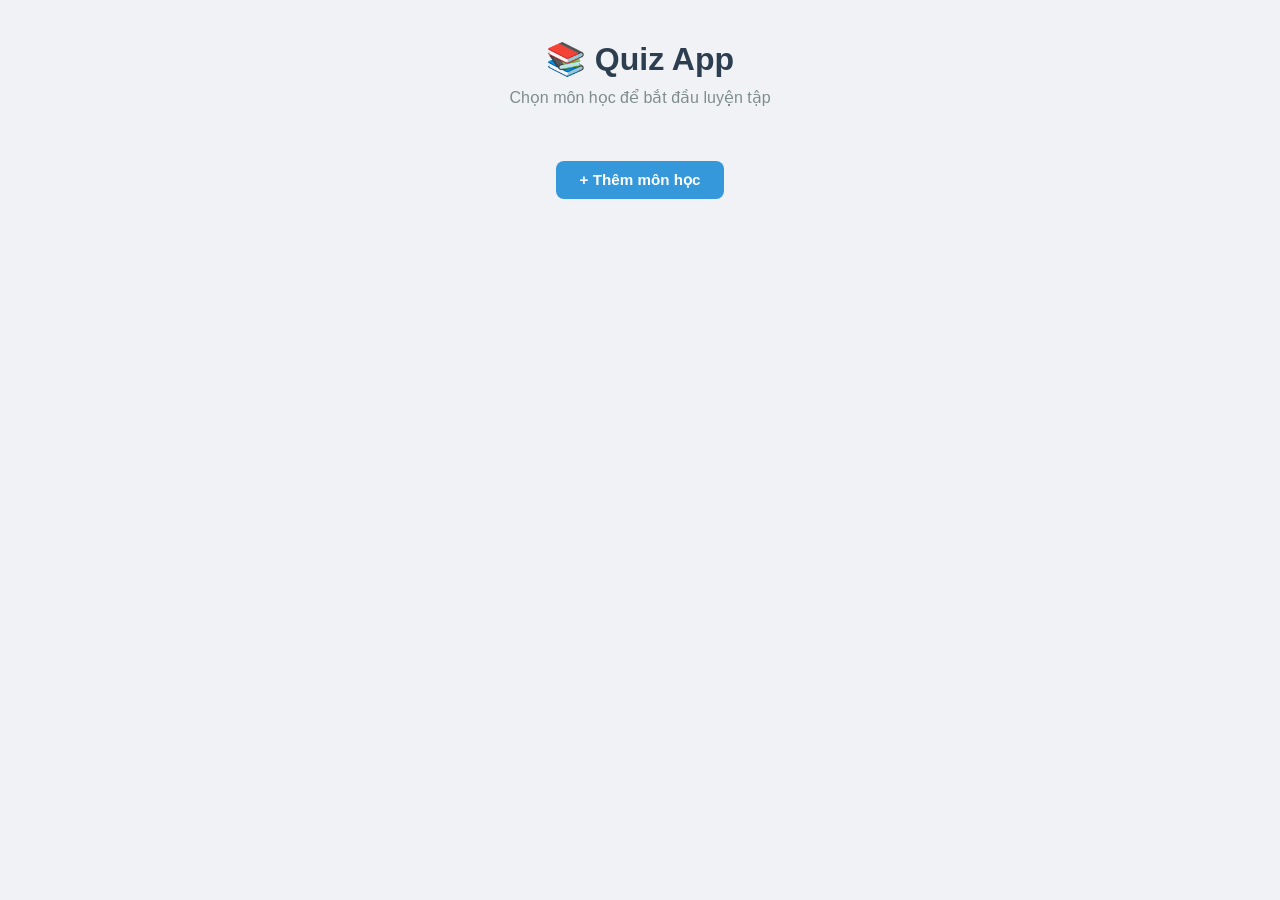
==== frontend/index.html @ f25af013 "first commit" ====
<!DOCTYPE html>
<html lang="vi">
<head>
    <meta charset="UTF-8">
    <meta name="viewport" content="width=device-width, initial-scale=1.0">
    <title>Quiz App - Trang chủ</title>
    <link rel="stylesheet" href="style.css">
</head>
<body>
    <div class="container">
        <h1>📚 Quiz App</h1>
        <p class="subtitle">Chọn môn học để bắt đầu luyện tập</p>

        <div id="subjectList" class="subject-list">
            <!-- Danh sách môn học sẽ load ở đây -->
        </div>

        <div id="emptyState" class="empty-state" style="display:none">
            <div class="icon">📖</div>
            <p>Chưa có môn học nào. Hãy thêm môn học đầu tiên!</p>
        </div>

        <div style="text-align:center">
            <button class="btn btn-primary" onclick="openModal()">+ Thêm môn học</button>
        </div>
    </div>

    <!-- Modal thêm môn học -->
    <div class="modal-overlay" id="modalOverlay">
        <div class="modal">
            <h2>📝 Thêm môn học</h2>
            <div class="form-group">
                <label>Tên môn học</label>
                <input type="text" id="subjectName" placeholder="Ví dụ: Toán, Lý, Hóa..." />
            </div>
            <div class="modal .btn-group">
                <button class="btn btn-primary" onclick="addSubject()">Lưu</button>
                <button class="btn btn-secondary" onclick="closeModal()">Hủy</button>
            </div>
        </div>
    </div>

    <script src="app.js"></script>
    <script>
        const API = 'http://localhost:8080/api';

        async function loadSubjects() {
            const res = await fetch(`${API}/subjects`);
            const subjects = await res.json();
            const list = document.getElementById('subjectList');
            const empty = document.getElementById('emptyState');

            list.innerHTML = '';
            if (subjects.length === 0) {
                empty.style.display = 'block';
                return;
            }
            empty.style.display = 'none';
            subjects.forEach(s => {
                list.innerHTML += `
                    <div class="subject-card" onclick="goToSubject(${s.id}, '${s.name}')">
                        <h3>📘 ${s.name}</h3>
                    </div>
                `;
            });
        }

        async function addSubject() {
            const name = document.getElementById('subjectName').value.trim();
            if (!name) { alert('Vui lòng nhập tên môn học!'); return; }

            await fetch(`${API}/subjects`, {
                method: 'POST',
                headers: { 'Content-Type': 'application/json' },
                body: JSON.stringify({ name })
            });

            document.getElementById('subjectName').value = '';
            closeModal();
            loadSubjects();
        }

        function goToSubject(id, name) {
            localStorage.setItem('subjectId', id);
            localStorage.setItem('subjectName', name);
            window.location.href = 'subject.html';
        }

        function openModal() {
            document.getElementById('modalOverlay').classList.add('active');
        }

        function closeModal() {
            document.getElementById('modalOverlay').classList.remove('active');
        }

        loadSubjects();
    </script>
</body>
</html>
---- frontend/style.css ----
* {
    margin: 0;
    padding: 0;
    box-sizing: border-box;
}

body {
    font-family: 'Segoe UI', Tahoma, Geneva, Verdana, sans-serif;
    background: #f0f2f5;
    color: #333;
}

.container {
    max-width: 800px;
    margin: 40px auto;
    padding: 0 20px;
}

h1 {
    text-align: center;
    color: #2c3e50;
    margin-bottom: 10px;
    font-size: 2rem;
}

.subtitle {
    text-align: center;
    color: #7f8c8d;
    margin-bottom: 30px;
}

/* Card */
.card {
    background: white;
    border-radius: 12px;
    padding: 24px;
    box-shadow: 0 2px 12px rgba(0,0,0,0.08);
    margin-bottom: 20px;
}

/* Buttons */
.btn {
    display: inline-block;
    padding: 10px 24px;
    border: none;
    border-radius: 8px;
    cursor: pointer;
    font-size: 0.95rem;
    font-weight: 600;
    transition: all 0.2s;
    text-decoration: none;
}

.btn-primary {
    background: #3498db;
    color: white;
}

.btn-primary:hover {
    background: #2980b9;
    transform: translateY(-1px);
}

.btn-success {
    background: #2ecc71;
    color: white;
}

.btn-success:hover {
    background: #27ae60;
    transform: translateY(-1px);
}

.btn-warning {
    background: #f39c12;
    color: white;
}

.btn-warning:hover {
    background: #e67e22;
    transform: translateY(-1px);
}

.btn-danger {
    background: #e74c3c;
    color: white;
}

.btn-danger:hover {
    background: #c0392b;
    transform: translateY(-1px);
}

.btn-secondary {
    background: #95a5a6;
    color: white;
}

.btn-secondary:hover {
    background: #7f8c8d;
    transform: translateY(-1px);
}

/* Subject list */
.subject-list {
    display: grid;
    grid-template-columns: repeat(auto-fill, minmax(220px, 1fr));
    gap: 16px;
    margin-bottom: 24px;
}

.subject-card {
    background: white;
    border-radius: 12px;
    padding: 20px;
    box-shadow: 0 2px 12px rgba(0,0,0,0.08);
    cursor: pointer;
    transition: all 0.2s;
    text-align: center;
    border-left: 4px solid #3498db;
}

.subject-card:hover {
    transform: translateY(-3px);
    box-shadow: 0 6px 20px rgba(0,0,0,0.12);
}

.subject-card h3 {
    color: #2c3e50;
    font-size: 1.1rem;
}

/* Form */
.form-group {
    margin-bottom: 18px;
}

.form-group label {
    display: block;
    margin-bottom: 6px;
    font-weight: 600;
    color: #2c3e50;
}

.form-group input,
.form-group textarea,
.form-group select {
    width: 100%;
    padding: 10px 14px;
    border: 2px solid #e0e0e0;
    border-radius: 8px;
    font-size: 0.95rem;
    transition: border 0.2s;
    font-family: inherit;
}

.form-group input:focus,
.form-group textarea:focus,
.form-group select:focus {
    outline: none;
    border-color: #3498db;
}

.form-group textarea {
    resize: vertical;
    min-height: 150px;
}

/* Modal */
.modal-overlay {
    display: none;
    position: fixed;
    top: 0; left: 0;
    width: 100%; height: 100%;
    background: rgba(0,0,0,0.5);
    z-index: 100;
    justify-content: center;
    align-items: center;
}

.modal-overlay.active {
    display: flex;
}

.modal {
    background: white;
    border-radius: 12px;
    padding: 28px;
    width: 90%;
    max-width: 440px;
    box-shadow: 0 10px 40px rgba(0,0,0,0.2);
}

.modal h2 {
    margin-bottom: 18px;
    color: #2c3e50;
}

.modal .btn-group {
    display: flex;
    gap: 10px;
    margin-top: 16px;
}

/* Quiz */
.question-box {
    background: white;
    border-radius: 12px;
    padding: 28px;
    box-shadow: 0 2px 12px rgba(0,0,0,0.08);
    margin-bottom: 20px;
}

.question-text {
    font-size: 1.1rem;
    font-weight: 600;
    color: #2c3e50;
    margin-bottom: 20px;
    line-height: 1.6;
}

.options {
    display: flex;
    flex-direction: column;
    gap: 10px;
}

.option-btn {
    padding: 12px 18px;
    border: 2px solid #e0e0e0;
    border-radius: 8px;
    background: white;
    cursor: pointer;
    text-align: left;
    font-size: 0.95rem;
    transition: all 0.2s;
}

.option-btn:hover {
    border-color: #3498db;
    background: #ebf5fb;
}

.option-btn.correct {
    border-color: #2ecc71;
    background: #eafaf1;
    color: #27ae60;
    font-weight: 600;
}

.option-btn.wrong {
    border-color: #e74c3c;
    background: #fdedec;
    color: #c0392b;
}

.progress-bar {
    background: #e0e0e0;
    border-radius: 10px;
    height: 8px;
    margin-bottom: 20px;
}

.progress-fill {
    background: #3498db;
    height: 8px;
    border-radius: 10px;
    transition: width 0.3s;
}

.score-box {
    text-align: center;
    padding: 40px;
}

.score-box .score {
    font-size: 4rem;
    font-weight: 700;
    color: #3498db;
}

.score-box p {
    color: #7f8c8d;
    margin-top: 10px;
    font-size: 1.1rem;
}

.btn-group {
    display: flex;
    gap: 12px;
    flex-wrap: wrap;
}

.top-bar {
    display: flex;
    align-items: center;
    gap: 12px;
    margin-bottom: 24px;
}

.back-btn {
    background: none;
    border: none;
    font-size: 1.4rem;
    cursor: pointer;
    color: #3498db;
}

.empty-state {
    text-align: center;
    padding: 40px;
    color: #95a5a6;
}

.empty-state .icon {
    font-size: 3rem;
    margin-bottom: 10px;
}

.question-counter {
    color: #7f8c8d;
    font-size: 0.9rem;
    margin-bottom: 8px;
}
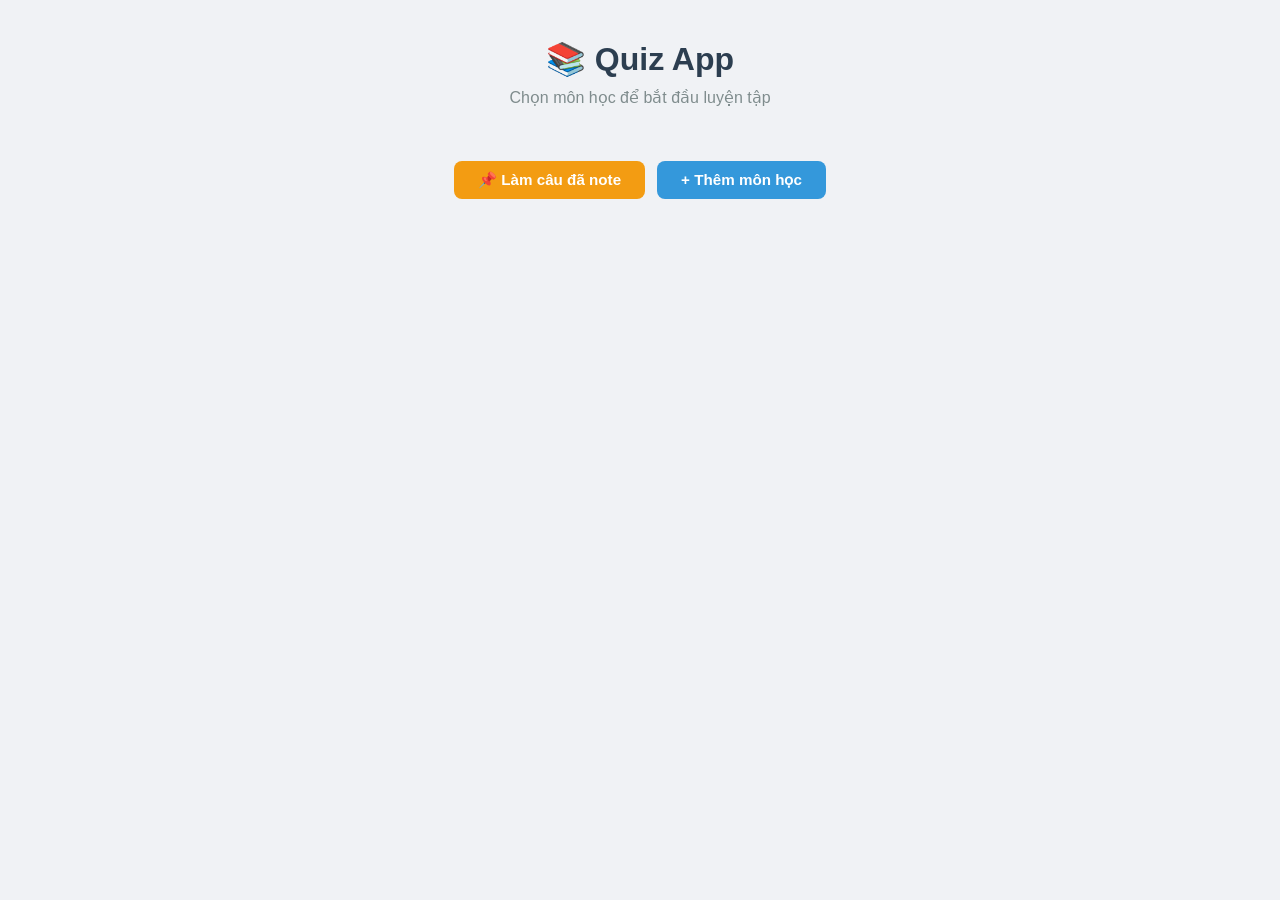
==== commit 0b0abea2: "add note quiz feature" ====
--- a/frontend/index.html
+++ b/frontend/index.html
@@ -20,9 +20,10 @@
             <p>Chưa có môn học nào. Hãy thêm môn học đầu tiên!</p>
         </div>
 
-        <div style="text-align:center">
-            <button class="btn btn-primary" onclick="openModal()">+ Thêm môn học</button>
-        </div>
+        <div style="text-align:center; display:flex; gap:12px; justify-content:center; flex-wrap:wrap">
+    <button class="btn btn-warning" onclick="goToNoteQuiz()">📌 Làm câu đã note</button>
+    <button class="btn btn-primary" onclick="openModal()">+ Thêm môn học</button>
+</div>
     </div>
 
     <!-- Modal thêm môn học -->
@@ -42,7 +43,9 @@
 
     <script src="app.js"></script>
     <script>
-        const API = 'http://localhost:8080/api';
+        const API = window.location.hostname === 'localhost' 
+    ? 'http://localhost:8080/api' 
+    : 'https://quiz-app-7ch0.onrender.com/api';
 
         async function loadSubjects() {
             const res = await fetch(`${API}/subjects`);
@@ -94,7 +97,15 @@
             document.getElementById('modalOverlay').classList.remove('active');
         }
 
-        loadSubjects();
+       function goToNoteQuiz() {
+            const notedIds = JSON.parse(localStorage.getItem('noted_questions') || '[]');
+            if (notedIds.length === 0) {
+                alert('Bạn chưa note câu hỏi nào!');
+                return;
+            }
+            window.location.href = 'note-quiz.html';
+        }
+         loadSubjects();
     </script>
 </body>
 </html>
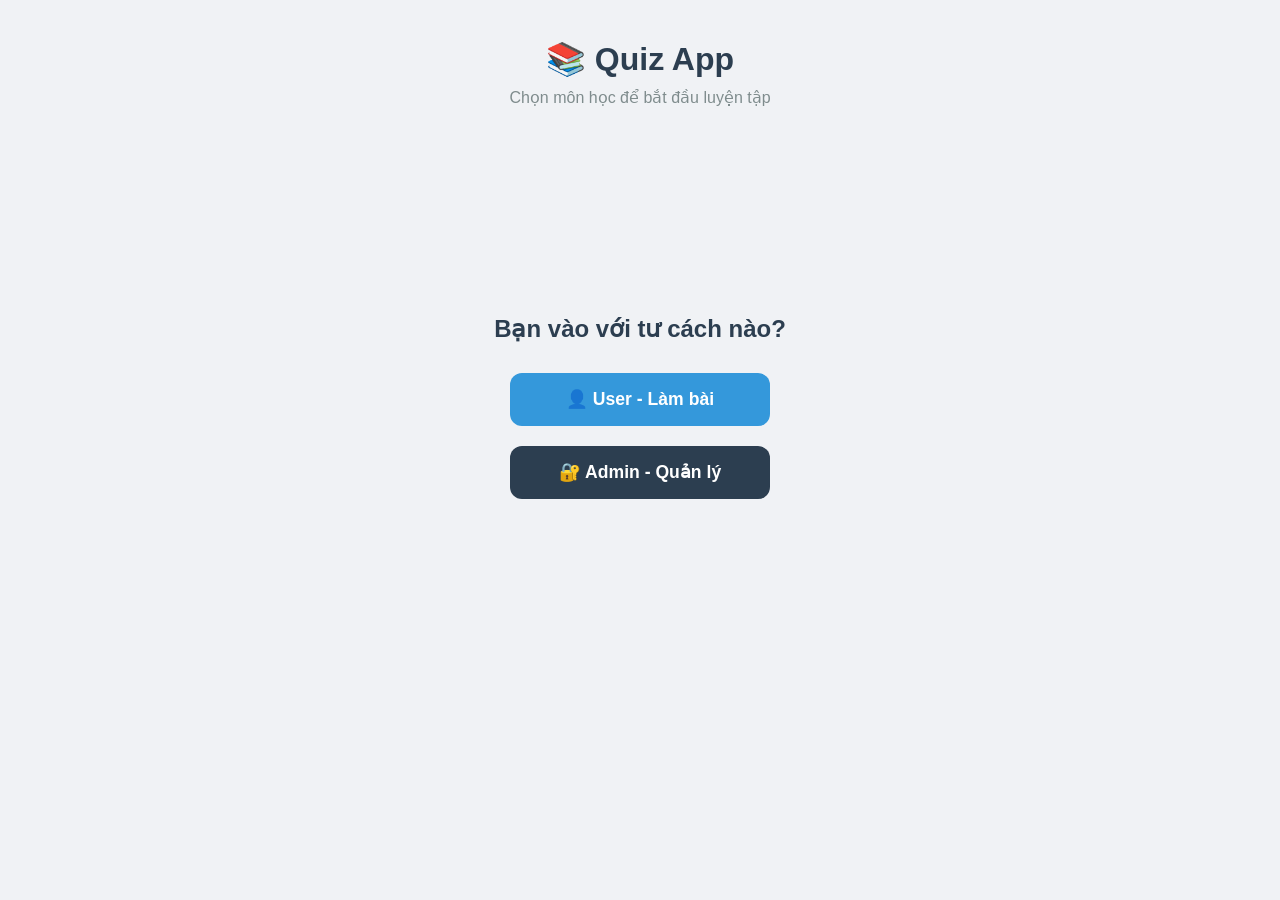
==== commit 9051cca0: "add role system" ====
--- a/frontend/index.html
+++ b/frontend/index.html
@@ -5,25 +5,99 @@
     <meta name="viewport" content="width=device-width, initial-scale=1.0">
     <title>Quiz App - Trang chủ</title>
     <link rel="stylesheet" href="style.css">
+    <style>
+        .role-screen {
+            display: flex;
+            flex-direction: column;
+            align-items: center;
+            justify-content: center;
+            min-height: 60vh;
+            gap: 20px;
+        }
+        .role-screen h2 {
+            color: #2c3e50;
+            font-size: 1.5rem;
+            margin-bottom: 10px;
+        }
+        .role-btn {
+            width: 260px;
+            padding: 16px;
+            border-radius: 12px;
+            font-size: 1.1rem;
+            font-weight: 600;
+            border: none;
+            cursor: pointer;
+            transition: all 0.2s;
+        }
+        .role-btn:hover { transform: translateY(-2px); }
+        .role-user { background: #3498db; color: white; }
+        .role-admin { background: #2c3e50; color: white; }
+        .role-badge {
+            display: inline-block;
+            padding: 4px 12px;
+            border-radius: 20px;
+            font-size: 0.85rem;
+            font-weight: 600;
+            margin-left: 8px;
+            cursor: pointer;
+        }
+        .badge-user { background: #ebf5fb; color: #3498db; }
+        .badge-admin { background: #2c3e50; color: white; }
+        .pass-box {
+            display: none;
+            flex-direction: column;
+            align-items: center;
+            gap: 12px;
+            margin-top: 10px;
+        }
+        .pass-box input {
+            padding: 10px 16px;
+            border: 2px solid #e0e0e0;
+            border-radius: 8px;
+            font-size: 1rem;
+            width: 200px;
+            text-align: center;
+            letter-spacing: 4px;
+        }
+        .pass-box input:focus { outline: none; border-color: #2c3e50; }
+    </style>
 </head>
 <body>
     <div class="container">
         <h1>📚 Quiz App</h1>
         <p class="subtitle">Chọn môn học để bắt đầu luyện tập</p>
 
-        <div id="subjectList" class="subject-list">
-            <!-- Danh sách môn học sẽ load ở đây -->
+        <!-- Màn hình chọn role -->
+        <div id="roleScreen" class="role-screen" style="display:none">
+            <h2>Bạn vào với tư cách nào?</h2>
+            <button class="role-btn role-user" onclick="enterAsUser()">👤 User - Làm bài</button>
+            <button class="role-btn role-admin" onclick="showPassBox()">🔐 Admin - Quản lý</button>
+            <div class="pass-box" id="passBox">
+                <input type="password" id="adminPass" placeholder="Nhập password" maxlength="10"
+                    onkeydown="if(event.key==='Enter') checkPass()" />
+                <button class="btn btn-primary" onclick="checkPass()">Xác nhận</button>
+                <p id="passError" style="color:#e74c3c; display:none">Sai password!</p>
+            </div>
         </div>
 
-        <div id="emptyState" class="empty-state" style="display:none">
-            <div class="icon">📖</div>
-            <p>Chưa có môn học nào. Hãy thêm môn học đầu tiên!</p>
+        <!-- Màn hình chính -->
+        <div id="mainScreen" style="display:none">
+            <div style="text-align:right; margin-bottom:8px">
+                <span id="roleBadge" class="role-badge"></span>
+            </div>
+
+            <div id="subjectList" class="subject-list"></div>
+
+            <div id="emptyState" class="empty-state" style="display:none">
+                <div class="icon">📖</div>
+                <p>Chưa có môn học nào. Hãy thêm môn học đầu tiên!</p>
+            </div>
+
+            <div style="text-align:center; display:flex; gap:12px; justify-content:center; flex-wrap:wrap; margin-top:16px">
+                <button class="btn btn-warning" onclick="goToNoteQuiz()">📌 Làm câu đã note</button>
+                <button class="btn btn-primary" id="btnAddSubject" style="display:none" onclick="openModal()">+ Thêm môn học</button>
+            </div>
         </div>
-
-        <div style="text-align:center; display:flex; gap:12px; justify-content:center; flex-wrap:wrap">
-    <button class="btn btn-warning" onclick="goToNoteQuiz()">📌 Làm câu đã note</button>
-    <button class="btn btn-primary" onclick="openModal()">+ Thêm môn học</button>
-</div>
     </div>
 
     <!-- Modal thêm môn học -->
@@ -43,15 +117,75 @@
 
     <script src="app.js"></script>
     <script>
-        const API = window.location.hostname === 'localhost' 
-    ? 'http://localhost:8080/api' 
-    : 'https://quiz-app-7ch0.onrender.com/api';
+        const API = window.location.hostname === 'localhost'
+            ? 'http://localhost:8080/api'
+            : 'https://quiz-app-7ch0.onrender.com/api';
+        const ADMIN_PASS = '0305';
+
+        // Kiểm tra role đã lưu chưa
+        window.onload = function() {
+            const role = localStorage.getItem('quiz_role');
+            if (role === 'admin' || role === 'user') {
+                showMain(role);
+            } else {
+                document.getElementById('roleScreen').style.display = 'flex';
+            }
+        }
+
+        function enterAsUser() {
+            localStorage.setItem('quiz_role', 'user');
+            showMain('user');
+        }
+
+        function showPassBox() {
+            document.getElementById('passBox').style.display = 'flex';
+            document.getElementById('adminPass').focus();
+        }
+
+        function checkPass() {
+            const pass = document.getElementById('adminPass').value;
+            if (pass === ADMIN_PASS) {
+                localStorage.setItem('quiz_role', 'admin');
+                showMain('admin');
+            } else {
+                document.getElementById('passError').style.display = 'block';
+                document.getElementById('adminPass').value = '';
+            }
+        }
+
+        function showMain(role) {
+            document.getElementById('roleScreen').style.display = 'none';
+            document.getElementById('mainScreen').style.display = 'block';
+
+            const badge = document.getElementById('roleBadge');
+            if (role === 'admin') {
+                badge.textContent = '🔐 Admin';
+                badge.className = 'role-badge badge-admin';
+                document.getElementById('btnAddSubject').style.display = 'inline-block';
+            } else {
+                badge.textContent = '👤 User';
+                badge.className = 'role-badge badge-user';
+                document.getElementById('btnAddSubject').style.display = 'none';
+            }
+            badge.title = 'Bấm để đổi role';
+            badge.onclick = switchRole;
+
+            loadSubjects();
+        }
+
+        function switchRole() {
+            if (confirm('Bạn muốn đổi role? Sẽ về màn hình chọn lại.')) {
+                localStorage.removeItem('quiz_role');
+                location.reload();
+            }
+        }
 
         async function loadSubjects() {
             const res = await fetch(`${API}/subjects`);
             const subjects = await res.json();
             const list = document.getElementById('subjectList');
             const empty = document.getElementById('emptyState');
+            const role = localStorage.getItem('quiz_role');
 
             list.innerHTML = '';
             if (subjects.length === 0) {
@@ -89,15 +223,7 @@
             window.location.href = 'subject.html';
         }
 
-        function openModal() {
-            document.getElementById('modalOverlay').classList.add('active');
-        }
-
-        function closeModal() {
-            document.getElementById('modalOverlay').classList.remove('active');
-        }
-
-       function goToNoteQuiz() {
+        function goToNoteQuiz() {
             const notedIds = JSON.parse(localStorage.getItem('noted_questions') || '[]');
             if (notedIds.length === 0) {
                 alert('Bạn chưa note câu hỏi nào!');
@@ -105,7 +231,9 @@
             }
             window.location.href = 'note-quiz.html';
         }
-         loadSubjects();
+
+        function openModal() { document.getElementById('modalOverlay').classList.add('active'); }
+        function closeModal() { document.getElementById('modalOverlay').classList.remove('active'); }
     </script>
 </body>
 </html>
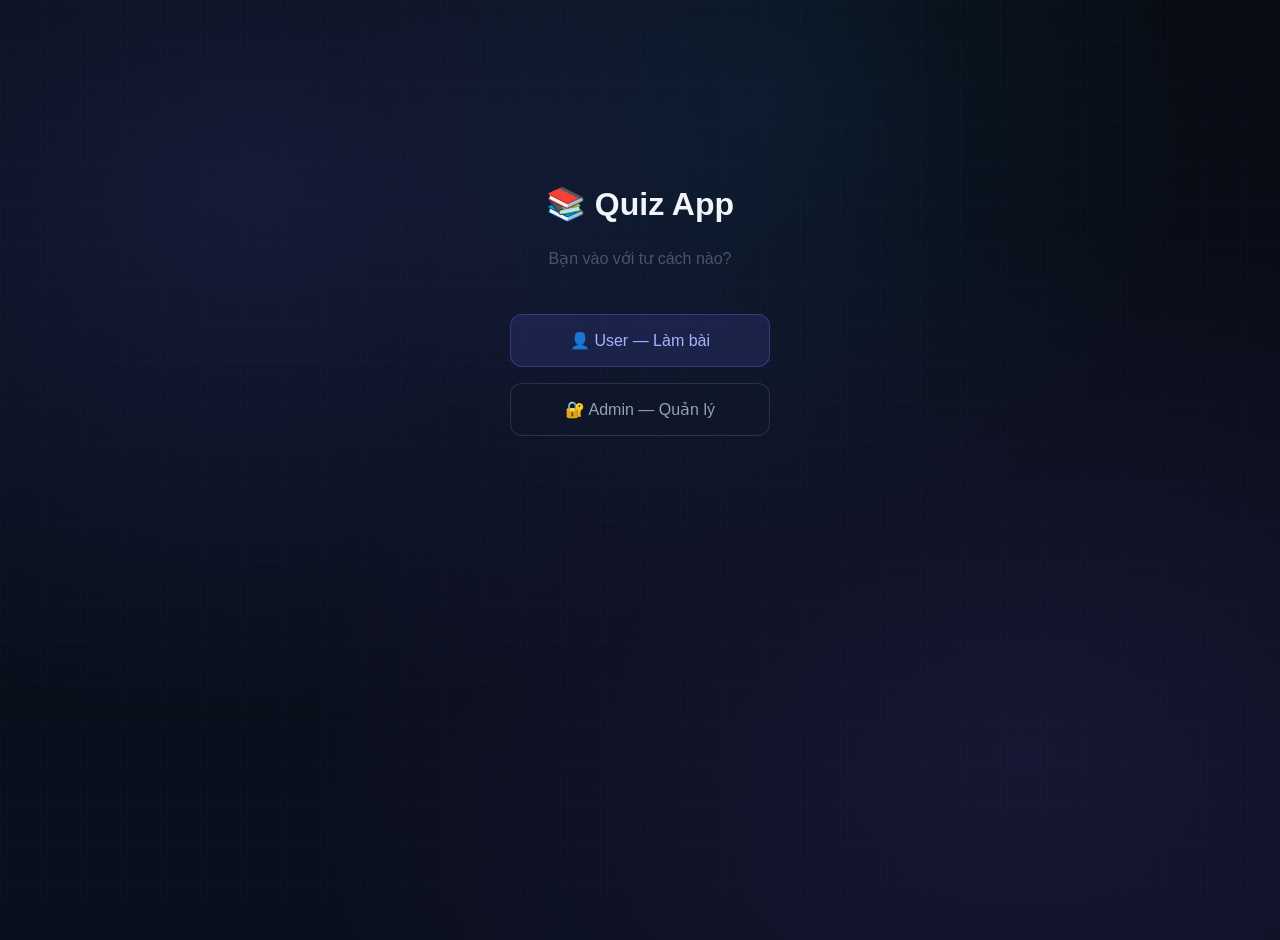
==== commit 45dedfe9: "Update UI to dark v3 theme" ====
--- a/frontend/index.html
+++ b/frontend/index.html
@@ -12,77 +12,112 @@
             align-items: center;
             justify-content: center;
             min-height: 60vh;
-            gap: 20px;
+            gap: 16px;
         }
         .role-screen h2 {
-            color: #2c3e50;
-            font-size: 1.5rem;
-            margin-bottom: 10px;
+            color: #94a3b8;
+            font-size: 1.1rem;
+            font-weight: 400;
+            margin-bottom: 8px;
         }
         .role-btn {
             width: 260px;
             padding: 16px;
             border-radius: 12px;
-            font-size: 1.1rem;
-            font-weight: 600;
-            border: none;
+            font-size: 1rem;
+            font-weight: 500;
             cursor: pointer;
             transition: all 0.2s;
         }
         .role-btn:hover { transform: translateY(-2px); }
-        .role-user { background: #3498db; color: white; }
-        .role-admin { background: #2c3e50; color: white; }
-        .role-badge {
-            display: inline-block;
-            padding: 4px 12px;
-            border-radius: 20px;
-            font-size: 0.85rem;
-            font-weight: 600;
-            margin-left: 8px;
-            cursor: pointer;
-        }
-        .badge-user { background: #ebf5fb; color: #3498db; }
-        .badge-admin { background: #2c3e50; color: white; }
+        .role-user {
+            background: rgba(99,102,241,0.15);
+            color: #a5b4fc;
+            border: 1px solid rgba(99,102,241,0.35);
+        }
+        .role-user:hover { background: rgba(99,102,241,0.25); }
+        .role-admin {
+            background: rgba(15,23,42,0.8);
+            color: #94a3b8;
+            border: 1px solid rgba(100,116,139,0.3);
+        }
+        .role-admin:hover { background: rgba(30,41,59,0.8); }
         .pass-box {
             display: none;
             flex-direction: column;
             align-items: center;
-            gap: 12px;
-            margin-top: 10px;
+            gap: 10px;
+            margin-top: 6px;
         }
         .pass-box input {
             padding: 10px 16px;
-            border: 2px solid #e0e0e0;
+            border: 1px solid rgba(99,102,241,0.3);
             border-radius: 8px;
             font-size: 1rem;
             width: 200px;
             text-align: center;
-            letter-spacing: 4px;
-        }
-        .pass-box input:focus { outline: none; border-color: #2c3e50; }
+            letter-spacing: 6px;
+            background: rgba(15,23,42,0.8);
+            color: #e2e8f0;
+        }
+        .pass-box input:focus { outline: none; border-color: #6366f1; }
+        .role-badge {
+            display: inline-flex;
+            align-items: center;
+            gap: 6px;
+            padding: 5px 14px;
+            border-radius: 20px;
+            font-size: 12px;
+            font-weight: 500;
+            cursor: pointer;
+            transition: all 0.2s;
+        }
+        .badge-user {
+            background: rgba(99,102,241,0.1);
+            color: #a5b4fc;
+            border: 1px solid rgba(99,102,241,0.3);
+        }
+        .badge-admin {
+            background: rgba(99,102,241,0.15);
+            color: #a5b4fc;
+            border: 1px solid rgba(99,102,241,0.4);
+        }
+        .topbar {
+            display: flex;
+            align-items: center;
+            justify-content: space-between;
+            margin-bottom: 28px;
+        }
+        .app-title {
+            display: flex;
+            align-items: center;
+            gap: 10px;
+        }
     </style>
 </head>
 <body>
     <div class="container">
-        <h1>📚 Quiz App</h1>
-        <p class="subtitle">Chọn môn học để bắt đầu luyện tập</p>
 
         <!-- Màn hình chọn role -->
         <div id="roleScreen" class="role-screen" style="display:none">
-            <h2>Bạn vào với tư cách nào?</h2>
-            <button class="role-btn role-user" onclick="enterAsUser()">👤 User - Làm bài</button>
-            <button class="role-btn role-admin" onclick="showPassBox()">🔐 Admin - Quản lý</button>
+            <h1>📚 Quiz App</h1>
+            <p class="subtitle">Bạn vào với tư cách nào?</p>
+            <button class="role-btn role-user" onclick="enterAsUser()">👤 User — Làm bài</button>
+            <button class="role-btn role-admin" onclick="showPassBox()">🔐 Admin — Quản lý</button>
             <div class="pass-box" id="passBox">
-                <input type="password" id="adminPass" placeholder="Nhập password" maxlength="10"
+                <input type="password" id="adminPass" placeholder="Mật khẩu" maxlength="10"
                     onkeydown="if(event.key==='Enter') checkPass()" />
                 <button class="btn btn-primary" onclick="checkPass()">Xác nhận</button>
-                <p id="passError" style="color:#e74c3c; display:none">Sai password!</p>
+                <p id="passError" style="color:#f87171; font-size:13px; display:none">Sai mật khẩu!</p>
             </div>
         </div>
 
         <!-- Màn hình chính -->
         <div id="mainScreen" style="display:none">
-            <div style="text-align:right; margin-bottom:8px">
+            <div class="topbar">
+                <div class="app-title">
+                    <h1 style="text-align:left; margin:0; font-size:1.5rem">📚 Quiz App</h1>
+                </div>
                 <span id="roleBadge" class="role-badge"></span>
             </div>
 
@@ -93,7 +128,7 @@
                 <p>Chưa có môn học nào. Hãy thêm môn học đầu tiên!</p>
             </div>
 
-            <div style="text-align:center; display:flex; gap:12px; justify-content:center; flex-wrap:wrap; margin-top:16px">
+            <div style="text-align:center; display:flex; gap:12px; justify-content:center; flex-wrap:wrap; margin-top:8px">
                 <button class="btn btn-warning" onclick="goToNoteQuiz()">📌 Làm câu đã note</button>
                 <button class="btn btn-primary" id="btnAddSubject" style="display:none" onclick="openModal()">+ Thêm môn học</button>
             </div>
@@ -108,7 +143,7 @@
                 <label>Tên môn học</label>
                 <input type="text" id="subjectName" placeholder="Ví dụ: Toán, Lý, Hóa..." />
             </div>
-            <div class="modal .btn-group">
+            <div class="btn-group">
                 <button class="btn btn-primary" onclick="addSubject()">Lưu</button>
                 <button class="btn btn-secondary" onclick="closeModal()">Hủy</button>
             </div>
@@ -122,7 +157,6 @@
             : 'https://quiz-app-7ch0.onrender.com/api';
         const ADMIN_PASS = '0305';
 
-        // Kiểm tra role đã lưu chưa
         window.onload = function() {
             const role = localStorage.getItem('quiz_role');
             if (role === 'admin' || role === 'user') {
@@ -139,7 +173,7 @@
 
         function showPassBox() {
             document.getElementById('passBox').style.display = 'flex';
-            document.getElementById('adminPass').focus();
+            setTimeout(function() { document.getElementById('adminPass').focus(); }, 100);
         }
 
         function checkPass() {
@@ -181,11 +215,10 @@
         }
 
         async function loadSubjects() {
-            const res = await fetch(`${API}/subjects`);
+            const res = await fetch(API + '/subjects');
             const subjects = await res.json();
             const list = document.getElementById('subjectList');
             const empty = document.getElementById('emptyState');
-            const role = localStorage.getItem('quiz_role');
 
             list.innerHTML = '';
             if (subjects.length === 0) {
@@ -193,12 +226,18 @@
                 return;
             }
             empty.style.display = 'none';
-            subjects.forEach(s => {
-                list.innerHTML += `
-                    <div class="subject-card" onclick="goToSubject(${s.id}, '${s.name}')">
-                        <h3>📘 ${s.name}</h3>
-                    </div>
-                `;
+
+            const colors = ['rgba(99,102,241,0.25)', 'rgba(14,165,233,0.25)', 'rgba(16,185,129,0.25)', 'rgba(167,139,250,0.25)', 'rgba(236,72,153,0.25)'];
+            const borders = ['rgba(99,102,241,0.5)', 'rgba(14,165,233,0.5)', 'rgba(16,185,129,0.5)', 'rgba(167,139,250,0.5)', 'rgba(236,72,153,0.5)'];
+
+            subjects.forEach(function(s, i) {
+                const c = i % colors.length;
+                const div = document.createElement('div');
+                div.className = 'subject-card';
+                div.style.borderColor = borders[c];
+                div.innerHTML = '<h3>📘 ' + s.name + '</h3>';
+                div.onclick = function() { goToSubject(s.id, s.name); };
+                list.appendChild(div);
             });
         }
 
@@ -206,10 +245,10 @@
             const name = document.getElementById('subjectName').value.trim();
             if (!name) { alert('Vui lòng nhập tên môn học!'); return; }
 
-            await fetch(`${API}/subjects`, {
+            await fetch(API + '/subjects', {
                 method: 'POST',
                 headers: { 'Content-Type': 'application/json' },
-                body: JSON.stringify({ name })
+                body: JSON.stringify({ name: name })
             });
 
             document.getElementById('subjectName').value = '';
--- a/frontend/style.css
+++ b/frontend/style.css
@@ -6,35 +6,56 @@
 
 body {
     font-family: 'Segoe UI', Tahoma, Geneva, Verdana, sans-serif;
-    background: #f0f2f5;
-    color: #333;
+    color: #e2e8f0;
+    min-height: 100vh;
+    background-color: #080c14;
+    background-image:
+        radial-gradient(ellipse at 20% 20%, rgba(99,102,241,0.15) 0%, transparent 50%),
+        radial-gradient(ellipse at 80% 80%, rgba(139,92,246,0.1) 0%, transparent 50%),
+        radial-gradient(ellipse at 60% 10%, rgba(14,165,233,0.08) 0%, transparent 40%),
+        linear-gradient(180deg, #080c14 0%, #0a0f1e 100%);
+}
+
+body::before {
+    content: '';
+    position: fixed;
+    top: 0; left: 0; right: 0; bottom: 0;
+    pointer-events: none;
+    z-index: 0;
+    background-image:
+        linear-gradient(rgba(99,102,241,0.04) 1px, transparent 1px),
+        linear-gradient(90deg, rgba(99,102,241,0.04) 1px, transparent 1px);
+    background-size: 40px 40px;
 }
 
 .container {
-    max-width: 800px;
+    max-width: 860px;
     margin: 40px auto;
     padding: 0 20px;
+    position: relative;
+    z-index: 1;
 }
 
 h1 {
     text-align: center;
-    color: #2c3e50;
+    color: #f1f5f9;
     margin-bottom: 10px;
     font-size: 2rem;
 }
 
 .subtitle {
     text-align: center;
-    color: #7f8c8d;
+    color: #475569;
     margin-bottom: 30px;
 }
 
 /* Card */
 .card {
-    background: white;
-    border-radius: 12px;
+    background: rgba(15,23,42,0.7);
+    backdrop-filter: blur(8px);
+    border-radius: 14px;
     padding: 24px;
-    box-shadow: 0 2px 12px rgba(0,0,0,0.08);
+    border: 1px solid rgba(99,102,241,0.2);
     margin-bottom: 20px;
 }
 
@@ -52,115 +73,112 @@
 }
 
 .btn-primary {
-    background: #3498db;
+    background: #6366f1;
     color: white;
 }
-
 .btn-primary:hover {
-    background: #2980b9;
+    background: #4f46e5;
     transform: translateY(-1px);
 }
 
 .btn-success {
-    background: #2ecc71;
-    color: white;
-}
-
+    background: rgba(16,185,129,0.15);
+    color: #34d399;
+    border: 1px solid rgba(16,185,129,0.3);
+}
 .btn-success:hover {
-    background: #27ae60;
+    background: rgba(16,185,129,0.25);
     transform: translateY(-1px);
 }
 
 .btn-warning {
-    background: #f39c12;
-    color: white;
-}
-
+    background: rgba(245,158,11,0.1);
+    color: #fbbf24;
+    border: 1px solid rgba(245,158,11,0.25);
+}
 .btn-warning:hover {
-    background: #e67e22;
+    background: rgba(245,158,11,0.2);
     transform: translateY(-1px);
 }
 
 .btn-danger {
-    background: #e74c3c;
-    color: white;
-}
-
+    background: rgba(239,68,68,0.1);
+    color: #f87171;
+    border: 1px solid rgba(239,68,68,0.25);
+}
 .btn-danger:hover {
-    background: #c0392b;
+    background: rgba(239,68,68,0.2);
     transform: translateY(-1px);
 }
 
 .btn-secondary {
-    background: #95a5a6;
-    color: white;
-}
-
+    background: rgba(100,116,139,0.15);
+    color: #94a3b8;
+    border: 1px solid rgba(100,116,139,0.25);
+}
 .btn-secondary:hover {
-    background: #7f8c8d;
+    background: rgba(100,116,139,0.25);
     transform: translateY(-1px);
 }
 
 /* Subject list */
 .subject-list {
     display: grid;
-    grid-template-columns: repeat(auto-fill, minmax(220px, 1fr));
-    gap: 16px;
+    grid-template-columns: repeat(auto-fill, minmax(200px, 1fr));
+    gap: 14px;
     margin-bottom: 24px;
 }
 
 .subject-card {
-    background: white;
-    border-radius: 12px;
+    background: rgba(15,23,42,0.7);
+    backdrop-filter: blur(8px);
+    border-radius: 14px;
     padding: 20px;
-    box-shadow: 0 2px 12px rgba(0,0,0,0.08);
     cursor: pointer;
     transition: all 0.2s;
     text-align: center;
-    border-left: 4px solid #3498db;
-}
-
+    border: 1px solid rgba(99,102,241,0.25);
+    position: relative;
+    overflow: hidden;
+}
 .subject-card:hover {
     transform: translateY(-3px);
-    box-shadow: 0 6px 20px rgba(0,0,0,0.12);
-}
-
+    border-color: rgba(99,102,241,0.6);
+}
 .subject-card h3 {
-    color: #2c3e50;
-    font-size: 1.1rem;
+    color: #f1f5f9;
+    font-size: 1rem;
 }
 
 /* Form */
 .form-group {
     margin-bottom: 18px;
 }
-
 .form-group label {
     display: block;
     margin-bottom: 6px;
     font-weight: 600;
-    color: #2c3e50;
-}
-
+    color: #94a3b8;
+}
 .form-group input,
 .form-group textarea,
 .form-group select {
     width: 100%;
     padding: 10px 14px;
-    border: 2px solid #e0e0e0;
+    border: 1px solid rgba(99,102,241,0.25);
     border-radius: 8px;
     font-size: 0.95rem;
     transition: border 0.2s;
     font-family: inherit;
-}
-
+    background: rgba(15,23,42,0.8);
+    color: #e2e8f0;
+}
 .form-group input:focus,
 .form-group textarea:focus,
 .form-group select:focus {
     outline: none;
-    border-color: #3498db;
-}
-
+    border-color: #6366f1;
+}
 .form-group textarea {
     resize: vertical;
     min-height: 150px;
@@ -172,30 +190,26 @@
     position: fixed;
     top: 0; left: 0;
     width: 100%; height: 100%;
-    background: rgba(0,0,0,0.5);
+    background: rgba(0,0,0,0.7);
     z-index: 100;
     justify-content: center;
     align-items: center;
-}
-
-.modal-overlay.active {
-    display: flex;
-}
-
+    backdrop-filter: blur(4px);
+}
+.modal-overlay.active { display: flex; }
 .modal {
-    background: white;
-    border-radius: 12px;
+    background: #0f172a;
+    border: 1px solid rgba(99,102,241,0.3);
+    border-radius: 14px;
     padding: 28px;
     width: 90%;
     max-width: 440px;
-    box-shadow: 0 10px 40px rgba(0,0,0,0.2);
-}
-
+    box-shadow: 0 20px 60px rgba(0,0,0,0.5);
+}
 .modal h2 {
     margin-bottom: 18px;
-    color: #2c3e50;
-}
-
+    color: #f1f5f9;
+}
 .modal .btn-group {
     display: flex;
     gap: 10px;
@@ -204,19 +218,20 @@
 
 /* Quiz */
 .question-box {
-    background: white;
-    border-radius: 12px;
+    background: rgba(15,23,42,0.7);
+    backdrop-filter: blur(8px);
+    border-radius: 14px;
     padding: 28px;
-    box-shadow: 0 2px 12px rgba(0,0,0,0.08);
+    border: 1px solid rgba(99,102,241,0.2);
     margin-bottom: 20px;
 }
 
 .question-text {
-    font-size: 1.1rem;
-    font-weight: 600;
-    color: #2c3e50;
+    font-size: 1.05rem;
+    font-weight: 500;
+    color: #cbd5e1;
     margin-bottom: 20px;
-    line-height: 1.6;
+    line-height: 1.7;
 }
 
 .options {
@@ -227,43 +242,41 @@
 
 .option-btn {
     padding: 12px 18px;
-    border: 2px solid #e0e0e0;
+    border: 1px solid #1e293b;
     border-radius: 8px;
-    background: white;
+    background: rgba(30,41,59,0.6);
     cursor: pointer;
     text-align: left;
     font-size: 0.95rem;
+    color: #94a3b8;
     transition: all 0.2s;
 }
-
 .option-btn:hover {
-    border-color: #3498db;
-    background: #ebf5fb;
-}
-
+    border-color: rgba(99,102,241,0.5);
+    color: #a5b4fc;
+    background: rgba(99,102,241,0.08);
+}
 .option-btn.correct {
-    border-color: #2ecc71;
-    background: #eafaf1;
-    color: #27ae60;
+    border-color: rgba(16,185,129,0.5);
+    background: rgba(16,185,129,0.08);
+    color: #34d399;
     font-weight: 600;
 }
-
 .option-btn.wrong {
-    border-color: #e74c3c;
-    background: #fdedec;
-    color: #c0392b;
+    border-color: rgba(239,68,68,0.5);
+    background: rgba(239,68,68,0.08);
+    color: #f87171;
 }
 
 .progress-bar {
-    background: #e0e0e0;
+    background: rgba(30,41,59,0.8);
     border-radius: 10px;
-    height: 8px;
+    height: 6px;
     margin-bottom: 20px;
 }
-
 .progress-fill {
-    background: #3498db;
-    height: 8px;
+    background: #6366f1;
+    height: 6px;
     border-radius: 10px;
     transition: width 0.3s;
 }
@@ -272,15 +285,13 @@
     text-align: center;
     padding: 40px;
 }
-
 .score-box .score {
     font-size: 4rem;
     font-weight: 700;
-    color: #3498db;
-}
-
+    color: #6366f1;
+}
 .score-box p {
-    color: #7f8c8d;
+    color: #64748b;
     margin-top: 10px;
     font-size: 1.1rem;
 }
@@ -299,26 +310,31 @@
 }
 
 .back-btn {
-    background: none;
-    border: none;
-    font-size: 1.4rem;
+    background: rgba(30,41,59,0.8);
+    border: 1px solid rgba(99,102,241,0.25);
+    font-size: 1.2rem;
     cursor: pointer;
-    color: #3498db;
+    color: #a5b4fc;
+    border-radius: 8px;
+    padding: 6px 12px;
+    transition: all 0.2s;
+}
+.back-btn:hover {
+    background: rgba(99,102,241,0.15);
 }
 
 .empty-state {
     text-align: center;
     padding: 40px;
-    color: #95a5a6;
-}
-
+    color: #475569;
+}
 .empty-state .icon {
     font-size: 3rem;
     margin-bottom: 10px;
 }
 
 .question-counter {
-    color: #7f8c8d;
+    color: #475569;
     font-size: 0.9rem;
     margin-bottom: 8px;
 }
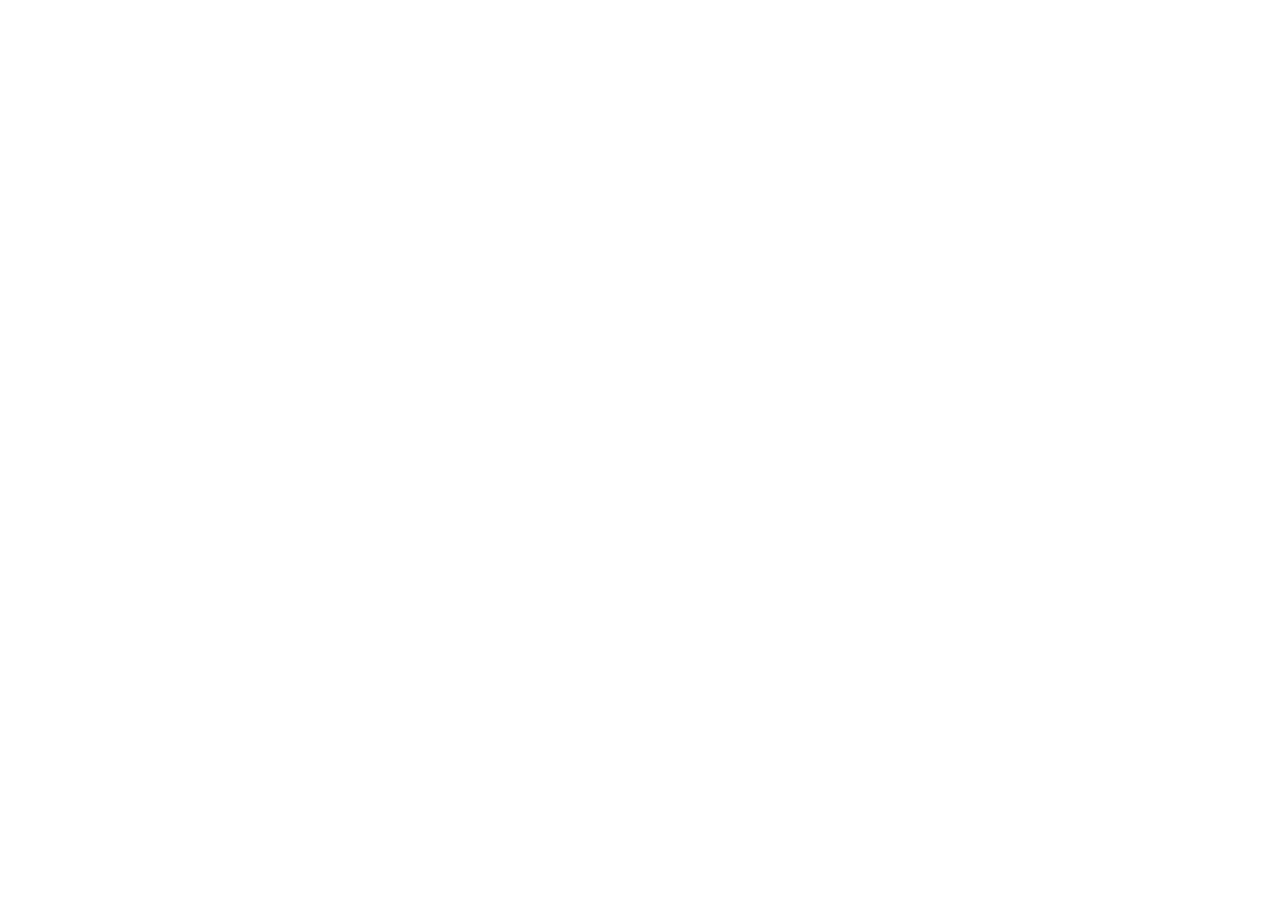
==== commit 94f53a58: "Update frontend to nigatronQuiz UI" ====
--- a/frontend/index.html
+++ b/frontend/index.html
@@ -1,278 +1,14 @@
-<!DOCTYPE html>
-<html lang="vi">
-<head>
-    <meta charset="UTF-8">
-    <meta name="viewport" content="width=device-width, initial-scale=1.0">
-    <title>Quiz App - Trang chủ</title>
-    <link rel="stylesheet" href="style.css">
-    <style>
-        .role-screen {
-            display: flex;
-            flex-direction: column;
-            align-items: center;
-            justify-content: center;
-            min-height: 60vh;
-            gap: 16px;
-        }
-        .role-screen h2 {
-            color: #94a3b8;
-            font-size: 1.1rem;
-            font-weight: 400;
-            margin-bottom: 8px;
-        }
-        .role-btn {
-            width: 260px;
-            padding: 16px;
-            border-radius: 12px;
-            font-size: 1rem;
-            font-weight: 500;
-            cursor: pointer;
-            transition: all 0.2s;
-        }
-        .role-btn:hover { transform: translateY(-2px); }
-        .role-user {
-            background: rgba(99,102,241,0.15);
-            color: #a5b4fc;
-            border: 1px solid rgba(99,102,241,0.35);
-        }
-        .role-user:hover { background: rgba(99,102,241,0.25); }
-        .role-admin {
-            background: rgba(15,23,42,0.8);
-            color: #94a3b8;
-            border: 1px solid rgba(100,116,139,0.3);
-        }
-        .role-admin:hover { background: rgba(30,41,59,0.8); }
-        .pass-box {
-            display: none;
-            flex-direction: column;
-            align-items: center;
-            gap: 10px;
-            margin-top: 6px;
-        }
-        .pass-box input {
-            padding: 10px 16px;
-            border: 1px solid rgba(99,102,241,0.3);
-            border-radius: 8px;
-            font-size: 1rem;
-            width: 200px;
-            text-align: center;
-            letter-spacing: 6px;
-            background: rgba(15,23,42,0.8);
-            color: #e2e8f0;
-        }
-        .pass-box input:focus { outline: none; border-color: #6366f1; }
-        .role-badge {
-            display: inline-flex;
-            align-items: center;
-            gap: 6px;
-            padding: 5px 14px;
-            border-radius: 20px;
-            font-size: 12px;
-            font-weight: 500;
-            cursor: pointer;
-            transition: all 0.2s;
-        }
-        .badge-user {
-            background: rgba(99,102,241,0.1);
-            color: #a5b4fc;
-            border: 1px solid rgba(99,102,241,0.3);
-        }
-        .badge-admin {
-            background: rgba(99,102,241,0.15);
-            color: #a5b4fc;
-            border: 1px solid rgba(99,102,241,0.4);
-        }
-        .topbar {
-            display: flex;
-            align-items: center;
-            justify-content: space-between;
-            margin-bottom: 28px;
-        }
-        .app-title {
-            display: flex;
-            align-items: center;
-            gap: 10px;
-        }
-    </style>
-</head>
-<body>
-    <div class="container">
+<!doctype html>
+<html lang="en">
+  <head>
+    <meta charset="UTF-8" />
+    <meta name="viewport" content="width=device-width, initial-scale=1.0" />
+    <title>My Google AI Studio App</title>
+    <script type="module" crossorigin src="/assets/index-Dj4ZiZji.js"></script>
+    <link rel="stylesheet" crossorigin href="/assets/index-WTIKouqY.css">
+  </head>
+  <body>
+    <div id="root"></div>
+  </body>
+</html>
 
-        <!-- Màn hình chọn role -->
-        <div id="roleScreen" class="role-screen" style="display:none">
-            <h1>📚 Quiz App</h1>
-            <p class="subtitle">Bạn vào với tư cách nào?</p>
-            <button class="role-btn role-user" onclick="enterAsUser()">👤 User — Làm bài</button>
-            <button class="role-btn role-admin" onclick="showPassBox()">🔐 Admin — Quản lý</button>
-            <div class="pass-box" id="passBox">
-                <input type="password" id="adminPass" placeholder="Mật khẩu" maxlength="10"
-                    onkeydown="if(event.key==='Enter') checkPass()" />
-                <button class="btn btn-primary" onclick="checkPass()">Xác nhận</button>
-                <p id="passError" style="color:#f87171; font-size:13px; display:none">Sai mật khẩu!</p>
-            </div>
-        </div>
-
-        <!-- Màn hình chính -->
-        <div id="mainScreen" style="display:none">
-            <div class="topbar">
-                <div class="app-title">
-                    <h1 style="text-align:left; margin:0; font-size:1.5rem">📚 Quiz App</h1>
-                </div>
-                <span id="roleBadge" class="role-badge"></span>
-            </div>
-
-            <div id="subjectList" class="subject-list"></div>
-
-            <div id="emptyState" class="empty-state" style="display:none">
-                <div class="icon">📖</div>
-                <p>Chưa có môn học nào. Hãy thêm môn học đầu tiên!</p>
-            </div>
-
-            <div style="text-align:center; display:flex; gap:12px; justify-content:center; flex-wrap:wrap; margin-top:8px">
-                <button class="btn btn-warning" onclick="goToNoteQuiz()">📌 Làm câu đã note</button>
-                <button class="btn btn-primary" id="btnAddSubject" style="display:none" onclick="openModal()">+ Thêm môn học</button>
-            </div>
-        </div>
-    </div>
-
-    <!-- Modal thêm môn học -->
-    <div class="modal-overlay" id="modalOverlay">
-        <div class="modal">
-            <h2>📝 Thêm môn học</h2>
-            <div class="form-group">
-                <label>Tên môn học</label>
-                <input type="text" id="subjectName" placeholder="Ví dụ: Toán, Lý, Hóa..." />
-            </div>
-            <div class="btn-group">
-                <button class="btn btn-primary" onclick="addSubject()">Lưu</button>
-                <button class="btn btn-secondary" onclick="closeModal()">Hủy</button>
-            </div>
-        </div>
-    </div>
-
-    <script src="app.js"></script>
-    <script>
-        const API = window.location.hostname === 'localhost'
-            ? 'http://localhost:8080/api'
-            : 'https://quiz-app-7ch0.onrender.com/api';
-        const ADMIN_PASS = '0305';
-
-        window.onload = function() {
-            const role = localStorage.getItem('quiz_role');
-            if (role === 'admin' || role === 'user') {
-                showMain(role);
-            } else {
-                document.getElementById('roleScreen').style.display = 'flex';
-            }
-        }
-
-        function enterAsUser() {
-            localStorage.setItem('quiz_role', 'user');
-            showMain('user');
-        }
-
-        function showPassBox() {
-            document.getElementById('passBox').style.display = 'flex';
-            setTimeout(function() { document.getElementById('adminPass').focus(); }, 100);
-        }
-
-        function checkPass() {
-            const pass = document.getElementById('adminPass').value;
-            if (pass === ADMIN_PASS) {
-                localStorage.setItem('quiz_role', 'admin');
-                showMain('admin');
-            } else {
-                document.getElementById('passError').style.display = 'block';
-                document.getElementById('adminPass').value = '';
-            }
-        }
-
-        function showMain(role) {
-            document.getElementById('roleScreen').style.display = 'none';
-            document.getElementById('mainScreen').style.display = 'block';
-
-            const badge = document.getElementById('roleBadge');
-            if (role === 'admin') {
-                badge.textContent = '🔐 Admin';
-                badge.className = 'role-badge badge-admin';
-                document.getElementById('btnAddSubject').style.display = 'inline-block';
-            } else {
-                badge.textContent = '👤 User';
-                badge.className = 'role-badge badge-user';
-                document.getElementById('btnAddSubject').style.display = 'none';
-            }
-            badge.title = 'Bấm để đổi role';
-            badge.onclick = switchRole;
-
-            loadSubjects();
-        }
-
-        function switchRole() {
-            if (confirm('Bạn muốn đổi role? Sẽ về màn hình chọn lại.')) {
-                localStorage.removeItem('quiz_role');
-                location.reload();
-            }
-        }
-
-        async function loadSubjects() {
-            const res = await fetch(API + '/subjects');
-            const subjects = await res.json();
-            const list = document.getElementById('subjectList');
-            const empty = document.getElementById('emptyState');
-
-            list.innerHTML = '';
-            if (subjects.length === 0) {
-                empty.style.display = 'block';
-                return;
-            }
-            empty.style.display = 'none';
-
-            const colors = ['rgba(99,102,241,0.25)', 'rgba(14,165,233,0.25)', 'rgba(16,185,129,0.25)', 'rgba(167,139,250,0.25)', 'rgba(236,72,153,0.25)'];
-            const borders = ['rgba(99,102,241,0.5)', 'rgba(14,165,233,0.5)', 'rgba(16,185,129,0.5)', 'rgba(167,139,250,0.5)', 'rgba(236,72,153,0.5)'];
-
-            subjects.forEach(function(s, i) {
-                const c = i % colors.length;
-                const div = document.createElement('div');
-                div.className = 'subject-card';
-                div.style.borderColor = borders[c];
-                div.innerHTML = '<h3>📘 ' + s.name + '</h3>';
-                div.onclick = function() { goToSubject(s.id, s.name); };
-                list.appendChild(div);
-            });
-        }
-
-        async function addSubject() {
-            const name = document.getElementById('subjectName').value.trim();
-            if (!name) { alert('Vui lòng nhập tên môn học!'); return; }
-
-            await fetch(API + '/subjects', {
-                method: 'POST',
-                headers: { 'Content-Type': 'application/json' },
-                body: JSON.stringify({ name: name })
-            });
-
-            document.getElementById('subjectName').value = '';
-            closeModal();
-            loadSubjects();
-        }
-
-        function goToSubject(id, name) {
-            localStorage.setItem('subjectId', id);
-            localStorage.setItem('subjectName', name);
-            window.location.href = 'subject.html';
-        }
-
-        function goToNoteQuiz() {
-            const notedIds = JSON.parse(localStorage.getItem('noted_questions') || '[]');
-            if (notedIds.length === 0) {
-                alert('Bạn chưa note câu hỏi nào!');
-                return;
-            }
-            window.location.href = 'note-quiz.html';
-        }
-
-        function openModal() { document.getElementById('modalOverlay').classList.add('active'); }
-        function closeModal() { document.getElementById('modalOverlay').classList.remove('active'); }
-    </script>
-</body>
-</html>
